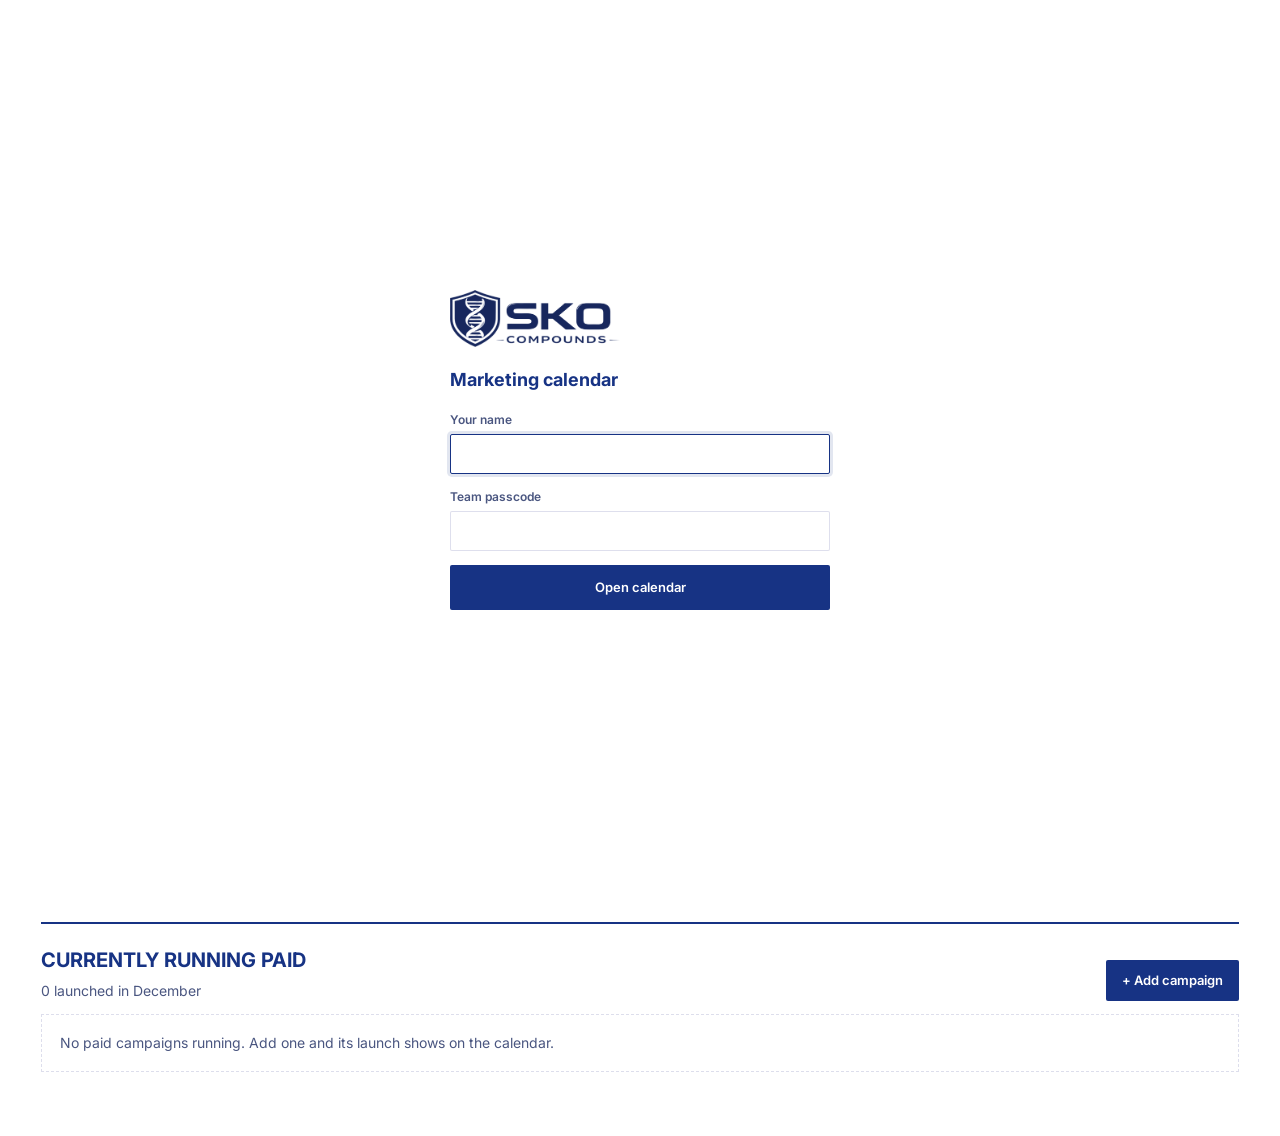
==== index.html @ e1c8b6c2 "SKO marketing calendar: content calendar, paid lines, library, LIVE playbook Co-Authored-By: Claude " ====
<!doctype html>
<html lang="en">
<head>
<meta charset="utf-8">
<meta name="viewport" content="width=device-width,initial-scale=1">
<meta name="robots" content="noindex,nofollow">
<title>SKO Marketing Calendar</title>
<link rel="icon" type="image/png" href="img/mark.png">
<link rel="preconnect" href="https://fonts.googleapis.com">
<link rel="preconnect" href="https://fonts.gstatic.com" crossorigin>
<link rel="stylesheet" href="https://fonts.googleapis.com/css2?family=Syncopate:wght@700&family=Inter:wght@400;500;600;700&family=JetBrains+Mono:wght@400&display=swap">
<link rel="stylesheet" href="app.css">
</head>
<body>

<header class="top">
  <div class="wrap top-in">
    <a class="brand" href="./"><img src="img/lockup-navy.png" alt="SKO Compounds"></a>
    <nav class="tabs" aria-label="Views">
      <button class="tab on" data-tab="cal">Calendar</button>
      <button class="tab" data-tab="lib">Library</button>
      <button class="tab" data-tab="live">LIVE playbook</button>
    </nav>
    <div class="who">
      <span class="sync" id="sync" aria-live="polite"></span>
      <button class="link" id="whoBtn" title="Change your name"></button>
    </div>
  </div>
</header>

<main>
  <!-- CALENDAR -->
  <section id="view-cal" class="wrap view">
    <div class="month-head">
      <div class="mh-left">
        <h1 class="disp" id="monthTitle"></h1>
        <div class="mnav">
          <button class="icon" id="prevM" aria-label="Previous month">&#8249;</button>
          <button class="ghost sm" id="todayBtn">Today</button>
          <button class="icon" id="nextM" aria-label="Next month">&#8250;</button>
        </div>
      </div>
      <div class="mh-right">
        <div class="filters" id="filters" role="group" aria-label="Show"></div>
        <button class="btn" id="newEntry">+ Add to calendar</button>
      </div>
    </div>

    <div class="dow" aria-hidden="true"><span>Sun</span><span>Mon</span><span>Tue</span><span>Wed</span><span>Thu</span><span>Fri</span><span>Sat</span></div>
    <div class="grid" id="grid" role="grid"></div>

    <!-- PAID -->
    <section class="paid" aria-labelledby="paidTitle">
      <div class="paid-head">
        <div>
          <h2 class="disp" id="paidTitle">Currently running paid</h2>
          <p class="sub" id="paidSum"></p>
        </div>
        <button class="btn" id="newCamp">+ Add campaign</button>
      </div>
      <div class="table-wrap">
        <table class="ptable" id="liveTable">
          <thead><tr>
            <th>Platform</th><th>Campaign</th><th>Launched</th><th class="num">Budget</th><th>Last change</th><th>Goes to</th><th>Owner</th><th>Status</th><th></th>
          </tr></thead>
          <tbody></tbody>
        </table>
      </div>
      <p class="empty" id="liveEmpty" hidden>No paid campaigns running. Add one and its launch shows on the calendar.</p>
      <details class="more" id="otherCamps">
        <summary>Scheduled, paused and ended <span id="otherCount"></span></summary>
        <div class="table-wrap">
          <table class="ptable"><thead><tr>
            <th>Platform</th><th>Campaign</th><th>Dates</th><th class="num">Budget</th><th>Owner</th><th>Status</th><th></th>
          </tr></thead><tbody id="otherBody"></tbody></table>
        </div>
      </details>
    </section>
  </section>

  <!-- LIBRARY -->
  <section id="view-lib" class="wrap view" hidden>
    <div class="month-head">
      <div class="mh-left"><h1 class="disp">Content library</h1></div>
      <div class="mh-right lib-ctl">
        <input type="search" id="libQ" placeholder="Search titles, captions, accounts" aria-label="Search content">
        <select id="libCh" aria-label="Channel"><option value="">Every channel</option></select>
        <select id="libAcct" aria-label="Account"><option value="">Every account</option></select>
        <label class="chk"><input type="checkbox" id="libFiles"> Has files</label>
      </div>
    </div>
    <div class="table-wrap">
      <table class="ptable lib">
        <thead><tr><th>Date</th><th>Where</th><th>Account</th><th>Content</th><th>Status</th><th>Files</th><th>Owner</th></tr></thead>
        <tbody id="libBody"></tbody>
      </table>
    </div>
    <p class="empty" id="libEmpty" hidden>Nothing matches.</p>
  </section>

  <!-- LIVE PLAYBOOK -->
  <section id="view-live" class="wrap view" hidden>
    <div class="pb-head">
      <h1 class="disp">TikTok LIVE, every 30 minutes</h1>
      <p class="lede">The same eight beats every half hour. People join partway through, so every block restarts the pitch for them, and every block has one deal moment and one proof moment. Log orders at the end of each block in the session on the calendar, so after a few weeks you can see which blocks sell.</p>
    </div>
    <div class="pb-grid">
      <ol class="beats" id="beats"></ol>
      <aside class="pb-side">
        <div class="card">
          <h3>Longer than 30 minutes</h3>
          <p>Rotate the block's focus so the second half hour isn't a rerun.</p>
          <ol class="rot" id="rotation"></ol>
        </div>
        <div class="card">
          <h3>Who does what</h3>
          <ul class="plain">
            <li><b>Host</b> talks to camera and holds the product.</li>
            <li><b>Second host</b> reads chat, packs orders on camera, catches what the host misses.</li>
            <li><b>Producer, off camera</b> pins the product at 0:00, 12:00 and 17:00, notes the best comment for the next Receipts beat, logs orders per block, clips moments for posts.</li>
          </ul>
        </div>
        <div class="card rules">
          <h3>Say on air</h3>
          <ul class="plain" id="saySo"></ul>
          <h3>Never say</h3>
          <ul class="plain no" id="neverSay"></ul>
        </div>
        <div class="card muted">
          <h3>If Billy approves the loyalty programme</h3>
          <p>Double points while live, the live stamp card, and the weekly Full Box draw read out in the last block. None of it is live yet, so don't promise it on air.</p>
        </div>
      </aside>
    </div>
  </section>
</main>

<!-- day drawer -->
<aside class="drawer" id="drawer" hidden aria-label="Day">
  <div class="drawer-in">
    <div class="drawer-head">
      <h3 id="drawerTitle"></h3>
      <button class="icon" data-close aria-label="Close">&times;</button>
    </div>
    <div id="drawerList"></div>
    <button class="btn wide" id="drawerAdd">+ Add to this day</button>
  </div>
</aside>

<!-- modal -->
<div class="scrim" id="scrim" hidden></div>
<dialog class="modal" id="modal" aria-labelledby="modalTitle"></dialog>

<!-- gate -->
<div class="gate" id="gate" hidden>
  <form class="gate-card" id="gateForm">
    <img src="img/lockup-navy.png" alt="SKO Compounds">
    <h2>Marketing calendar</h2>
    <label>Your name<input name="name" autocomplete="name" required maxlength="40"></label>
    <label>Team passcode<input name="pass" type="password" required autocomplete="current-password"></label>
    <p class="err" id="gateErr" hidden></p>
    <button class="btn wide" type="submit">Open calendar</button>
  </form>
</div>

<script src="app.js"></script>
</body>
</html>
---- app.css ----
:root{
  --navy:#173384; --ink:#020B77; --pig:#0130C0; --sky:#0148FE; --frost:#88A9E3;
  --paper:#EFEEEC; --mute:#4a5680; --line:rgba(2,11,119,.13); --line2:rgba(2,11,119,.07);
  --wash:#F5F7FC; --ok:#1f7a4d; --warn:#9a5b00;
}
*{box-sizing:border-box;margin:0}
html{-webkit-text-size-adjust:100%}
body{background:#fff;color:var(--ink);font:14px/1.45 Inter,ui-sans-serif,system-ui,sans-serif;-webkit-font-smoothing:antialiased;overflow-x:hidden}
button,input,select,textarea{font:inherit;color:inherit}
button{cursor:pointer;background:none;border:0}
img{display:block;max-width:100%}
[hidden]{display:none!important}
.wrap{padding-left:clamp(14px,3.2vw,44px);padding-right:clamp(14px,3.2vw,44px);max-width:1560px;margin:0 auto}
.disp{font-family:Syncopate,Inter,sans-serif;font-weight:700;text-transform:uppercase;letter-spacing:0;color:var(--navy)}

/* buttons */
.btn{background:var(--navy);color:#fff;padding:11px 16px;font-weight:600;font-size:13px;border-radius:2px;white-space:nowrap;transition:background .15s,transform .15s}
.btn:hover{background:var(--ink)}
.btn:active{transform:translateY(1px)}
.btn.wide{width:100%;padding:13px}
.btn.danger{background:#fff;color:#a4262c;border:1px solid rgba(164,38,44,.35)}
.btn.danger:hover{background:#fff5f5}
.ghost{border:1px solid var(--line);padding:9px 14px;border-radius:2px;color:var(--navy);font-weight:600;font-size:13px;background:#fff}
.ghost:hover{border-color:var(--navy)}
.ghost.sm{padding:6px 12px;font-size:12px}
.icon{width:34px;height:34px;display:grid;place-items:center;border:1px solid var(--line);border-radius:2px;color:var(--navy);font-size:20px;line-height:1;background:#fff}
.icon:hover{border-color:var(--navy)}
.link{color:var(--mute);font-size:13px;text-decoration:underline;text-decoration-color:var(--line);text-underline-offset:3px}
.link:hover{color:var(--navy)}
:focus-visible{outline:2px solid var(--sky);outline-offset:2px}

/* header */
.top{position:sticky;top:0;z-index:30;background:rgba(255,255,255,.96);backdrop-filter:blur(8px);border-bottom:1px solid var(--line)}
.top-in{display:flex;align-items:center;gap:28px;height:64px}
.brand img{height:30px;width:auto}
.tabs{display:flex;gap:4px;margin-right:auto}
.tab{padding:8px 12px;font-weight:600;color:var(--mute);border-bottom:2px solid transparent;font-size:13px}
.tab.on{color:var(--navy);border-bottom-color:var(--navy)}
.tab:hover{color:var(--navy)}
.who{display:flex;align-items:center;gap:14px;font-size:12px}
.sync{color:var(--mute)}
.sync.bad{color:#a4262c}

/* month head */
.view{padding-top:28px;padding-bottom:64px}
.month-head{display:flex;justify-content:space-between;align-items:flex-end;gap:18px;flex-wrap:wrap;margin-bottom:18px}
.mh-left{display:flex;align-items:center;gap:22px;flex-wrap:wrap}
#monthTitle{font-size:clamp(20px,2.6vw,32px);line-height:1}
.mnav{display:flex;gap:6px;align-items:center}
.mh-right{display:flex;align-items:center;gap:14px;flex-wrap:wrap}
.filters{display:flex;gap:6px;flex-wrap:wrap}
.fchip{display:inline-flex;align-items:center;gap:7px;padding:6px 10px;border:1px solid var(--line);border-radius:20px;font-size:12px;font-weight:600;color:var(--navy);background:#fff}
.fchip i{width:9px;height:9px;border-radius:50%;display:inline-block}
.fchip.off{opacity:.42}
.fchip.off i{background:#fff!important;border:1px solid var(--mute)}

/* grid */
.dow{display:grid;grid-template-columns:repeat(7,1fr);border-top:1px solid var(--line);border-left:1px solid var(--line)}
.dow span{padding:8px 10px;font-size:11px;font-weight:600;color:var(--mute);text-transform:uppercase;letter-spacing:.06em;border-right:1px solid var(--line);background:var(--wash)}
.grid{display:grid;grid-template-columns:repeat(7,1fr);border-left:1px solid var(--line);border-top:1px solid var(--line)}
.day{position:relative;min-height:128px;border-right:1px solid var(--line);border-bottom:1px solid var(--line);padding:6px 6px 8px;background:#fff;cursor:pointer;display:flex;flex-direction:column;gap:3px;min-width:0}
.day:hover{background:var(--wash)}
.day.out{background:#fbfbfd}
.day.out .dn{color:#b3b9cf}
.day .dn{font-size:12px;font-weight:600;color:var(--mute);display:flex;justify-content:space-between;align-items:center;padding:1px 2px 3px}
.day.today .dn b{background:var(--navy);color:#fff;border-radius:11px;min-width:22px;height:22px;display:inline-grid;place-items:center;padding:0 6px}
.day.today{box-shadow:inset 0 0 0 2px var(--navy)}
.day .add{opacity:0;color:var(--navy);font-size:16px;line-height:1;width:20px;height:20px;border-radius:2px}
.day:hover .add{opacity:1}
.day .add:hover{background:var(--frost);color:#fff}
.more-n{font-size:11px;color:var(--mute);font-weight:600;padding:1px 4px;text-align:left}

/* chips */
.chip{display:flex;align-items:center;gap:5px;min-width:0;font-size:11.5px;line-height:1.25;padding:3px 6px;border-radius:2px;border:1px solid var(--line);background:#fff;color:var(--ink);text-align:left;width:100%}
.chip span.t{overflow:hidden;text-overflow:ellipsis;white-space:nowrap;flex:1;min-width:0}
.chip .tm{font-family:'JetBrains Mono',ui-monospace,monospace;font-size:10px;color:var(--mute);flex:none}
.chip .st{width:7px;height:7px;border-radius:50%;flex:none;border:1.5px solid var(--navy)}
.chip .st.progress{background:linear-gradient(90deg,var(--navy) 50%,#fff 50%)}
.chip .st.scheduled{background:var(--navy)}
.chip .st.done{background:var(--ok);border-color:var(--ok)}
.chip:hover{border-color:var(--navy)}
.chip.t-post{border-left:3px solid var(--navy)}
.chip.t-email{border-left:3px solid var(--frost)}
.chip.t-promo{border-left:3px solid var(--sky)}
.chip.t-other{border-left:3px solid #b3b9cf}
.chip.t-live{background:var(--pig);border-color:var(--pig);color:#fff}
.chip.t-live .tm{color:rgba(255,255,255,.8)}
.chip.t-live .st{border-color:#fff}
.chip.t-live .st.scheduled,.chip.t-live .st.done{background:#fff;border-color:#fff}
.chip.p-launch{background:var(--navy);border-color:var(--navy);color:#fff;font-weight:600}
.chip.p-budget{background:#E7EEFB;border-color:#cddaf4;color:var(--navy)}
.chip.p-stop{background:#fff;border-style:dashed;color:var(--mute)}
.chip.p-launch .tm,.chip.p-budget .tm{color:inherit;opacity:.8}
.chip.dim{opacity:.35}

/* paid */
.paid{margin-top:44px;border-top:2px solid var(--navy);padding-top:22px}
.paid-head{display:flex;justify-content:space-between;align-items:flex-end;gap:16px;margin-bottom:14px;flex-wrap:wrap}
.paid h2{font-size:clamp(15px,1.6vw,20px)}
.sub{color:var(--mute);margin-top:6px}
.sub b{color:var(--navy)}
.table-wrap{overflow-x:auto;border:1px solid var(--line)}
.ptable{width:100%;border-collapse:collapse;font-size:13px;min-width:880px}
.ptable th{text-align:left;font-size:11px;text-transform:uppercase;letter-spacing:.06em;color:var(--mute);font-weight:600;padding:10px 12px;background:var(--wash);border-bottom:1px solid var(--line);white-space:nowrap}
.ptable td{padding:11px 12px;border-bottom:1px solid var(--line2);vertical-align:top}
.ptable tr:last-child td{border-bottom:0}
.ptable .num{text-align:right;white-space:nowrap}
.ptable td.num b{font-size:15px;color:var(--navy)}
.ptable .nm{font-weight:600;color:var(--navy)}
.ptable .s2{color:var(--mute);font-size:12px;margin-top:2px}
.plat{display:inline-block;font-size:11px;font-weight:700;padding:3px 7px;border-radius:2px;background:var(--wash);color:var(--navy);border:1px solid var(--line);white-space:nowrap}
.status{border:1px solid var(--line);border-radius:2px;padding:5px 6px;font-size:12px;font-weight:600;background:#fff;color:var(--navy)}
.status.live{border-color:var(--pig);color:var(--pig)}
.rowact{display:flex;gap:6px;justify-content:flex-end}
.rowact button{font-size:12px;font-weight:600;color:var(--navy);padding:5px 8px;border:1px solid var(--line);border-radius:2px;background:#fff;white-space:nowrap}
.rowact button:hover{border-color:var(--navy)}
.ptable a{color:var(--navy);text-decoration:underline;text-decoration-color:var(--line);text-underline-offset:3px;word-break:break-all}
.empty{padding:18px;border:1px dashed var(--line);color:var(--mute);margin-top:-1px}
.more{margin-top:18px}
.more summary{cursor:pointer;font-weight:600;color:var(--navy);padding:6px 0;font-size:13px}
.more summary span{color:var(--mute);font-weight:400}
.more .table-wrap{margin-top:8px}

/* drawer */
.drawer{position:fixed;top:0;right:0;bottom:0;width:min(420px,100vw);background:#fff;border-left:1px solid var(--line);z-index:50;box-shadow:-20px 0 50px rgba(2,11,119,.12);overflow-y:auto}
.drawer-in{padding:20px 22px 28px;display:flex;flex-direction:column;gap:10px}
.drawer-head{display:flex;justify-content:space-between;align-items:center;margin-bottom:6px}
.drawer-head h3{font-size:16px;color:var(--navy)}
.drawer .chip{font-size:13px;padding:9px 10px}
.drawer .chip .tm{font-size:11px}
.drawer .sep{font-size:11px;text-transform:uppercase;letter-spacing:.06em;color:var(--mute);font-weight:600;margin-top:8px}
.drawer .none{color:var(--mute);padding:6px 0}

/* modal */
.scrim{position:fixed;inset:0;background:rgba(2,11,40,.32);z-index:60}
.modal{position:fixed;inset:0;margin:auto;z-index:70;width:min(640px,94vw);max-height:92vh;overflow:auto;border:1px solid var(--line);border-radius:3px;padding:0;background:#fff;color:var(--ink);box-shadow:0 30px 80px rgba(2,11,119,.25)}
.modal::backdrop{background:rgba(2,11,40,.32)}
.m-head{display:flex;justify-content:space-between;align-items:center;padding:18px 22px;border-bottom:1px solid var(--line);position:sticky;top:0;background:#fff;z-index:1}
.m-head h3{font-size:16px;color:var(--navy)}
.m-body{padding:18px 22px;display:grid;grid-template-columns:1fr 1fr;gap:12px 14px}
.m-body .full{grid-column:1/-1}
.m-foot{display:flex;justify-content:space-between;align-items:center;gap:10px;padding:14px 22px;border-top:1px solid var(--line);position:sticky;bottom:0;background:#fff}
.m-foot .r{display:flex;gap:8px;margin-left:auto}
.meta{font-size:12px;color:var(--mute)}
label{display:flex;flex-direction:column;gap:5px;font-size:12px;font-weight:600;color:var(--mute)}
input,select,textarea{border:1px solid var(--line);border-radius:2px;padding:9px 10px;background:#fff;font-size:14px;font-weight:400;color:var(--ink);width:100%}
input:focus,select:focus,textarea:focus{outline:none;border-color:var(--navy);box-shadow:0 0 0 3px rgba(23,51,132,.12)}
textarea{min-height:76px;resize:vertical}
.seg{display:flex;flex-wrap:wrap;gap:6px}
.seg button{padding:7px 11px;border:1px solid var(--line);border-radius:2px;font-size:12.5px;font-weight:600;color:var(--navy);background:#fff}
.seg button.on{background:var(--navy);color:#fff;border-color:var(--navy)}
.seg button.on.live{background:var(--pig);border-color:var(--pig)}
.hint{font-size:12px;color:var(--mute);font-weight:400}

/* run of show inside a LIVE */
.ros{grid-column:1/-1;border-top:1px solid var(--line);padding-top:14px;margin-top:4px}
.ros h4{font-size:13px;color:var(--navy);margin-bottom:10px;display:flex;justify-content:space-between;align-items:baseline}
.block{border:1px solid var(--line);border-radius:2px;margin-bottom:10px}
.block-h{display:flex;justify-content:space-between;align-items:center;gap:10px;padding:9px 12px;background:var(--wash);border-bottom:1px solid var(--line)}
.block-h b{color:var(--navy);font-size:13px}
.block-h .tm{font-family:'JetBrains Mono',ui-monospace,monospace;font-size:11px;color:var(--mute)}
.block-b{padding:10px 12px;display:grid;grid-template-columns:1fr 1fr 110px;gap:8px 10px}
.block-b .full{grid-column:1/-1}
.checks{grid-column:1/-1;display:grid;grid-template-columns:1fr 1fr;gap:4px 14px}
.checks label{flex-direction:row;align-items:center;gap:8px;font-weight:500;color:var(--ink);font-size:12.5px}
.checks input{width:15px;height:15px;accent-color:var(--navy);flex:none}
.checks .tm{font-family:'JetBrains Mono',ui-monospace,monospace;font-size:10.5px;color:var(--mute);width:38px;flex:none}

/* playbook */
.pb-head{max-width:760px;margin-bottom:26px}
.pb-head h1{font-size:clamp(20px,2.6vw,32px);line-height:1.1}
.lede{margin-top:14px;color:var(--mute);font-size:15px;line-height:1.55}
.pb-grid{display:grid;grid-template-columns:minmax(0,1.5fr) minmax(0,1fr);gap:28px;align-items:start}
.beats{list-style:none;padding:0;border-top:2px solid var(--navy)}
.beat{display:grid;grid-template-columns:92px 1fr;gap:16px;padding:16px 0;border-bottom:1px solid var(--line)}
.beat .when{font-family:'JetBrains Mono',ui-monospace,monospace;font-size:12px;color:var(--mute);padding-top:2px}
.beat .when b{display:block;font-family:Inter,sans-serif;font-size:22px;color:var(--navy);font-weight:700;line-height:1.1;margin-top:2px}
.beat h3{font-size:15px;color:var(--navy);margin-bottom:4px}
.beat p{color:var(--ink);line-height:1.5}
.beat .say{margin-top:8px;padding:8px 10px;background:var(--wash);border-left:3px solid var(--frost);font-size:13px;color:var(--mute)}
.beat.key h3{color:var(--pig)}
.pb-side{display:flex;flex-direction:column;gap:14px;position:sticky;top:84px}
.card{border:1px solid var(--line);padding:16px 18px;border-radius:2px;background:#fff}
.card h3{font-size:13px;color:var(--navy);margin-bottom:8px}
.card p{color:var(--mute);font-size:13px;line-height:1.5}
.card.muted{background:var(--wash)}
.rules h3+ul{margin-bottom:12px}
.plain{list-style:none;padding:0;display:flex;flex-direction:column;gap:6px;font-size:13px}
.plain li{padding-left:16px;position:relative;line-height:1.45}
.plain li::before{content:"";position:absolute;left:0;top:.55em;width:7px;height:7px;border-radius:50%;background:var(--navy)}
.plain.no li::before{background:#fff;border:1.5px solid #a4262c}
.rot{padding-left:18px;display:flex;flex-direction:column;gap:6px;font-size:13px;color:var(--ink)}
.rot b{color:var(--navy)}

/* gate */
.gate{position:fixed;inset:0;background:#fff;z-index:90;display:grid;place-items:center;padding:20px}
.gate-card{width:min(380px,100%);display:flex;flex-direction:column;gap:14px}
.gate-card img{width:170px;margin-bottom:6px}
.gate-card h2{font-size:18px;color:var(--navy);margin-bottom:4px}
.err{color:#a4262c;font-size:13px}

.toast{position:fixed;left:50%;bottom:22px;transform:translateX(-50%);background:var(--ink);color:#fff;padding:10px 16px;border-radius:2px;font-size:13px;z-index:95;box-shadow:0 10px 30px rgba(2,11,119,.3)}

/* narrow screens: month becomes dots, day opens the drawer */
@media (max-width:820px){
  .top-in{gap:12px;height:auto;padding-top:10px;padding-bottom:10px;flex-wrap:wrap}
  .brand img{height:24px}
  .tabs{order:3;width:100%}
  .who{margin-left:auto}
  .day{min-height:64px;padding:4px}
  .day .chip{display:none}
  .day .more-n{display:none}
  .day .add{display:none}
  .dots{display:flex;flex-wrap:wrap;gap:3px;padding:0 2px}
  .dots i{width:7px;height:7px;border-radius:50%;background:var(--navy)}
  .dots i.live{background:var(--pig)} .dots i.paid{background:var(--ink);border-radius:1px}
  .dots i.email{background:var(--frost)} .dots i.promo{background:var(--sky)} .dots i.other{background:#b3b9cf}
  .dow span{padding:6px 4px;font-size:10px;text-align:center}
  .m-body{grid-template-columns:1fr}
  .block-b{grid-template-columns:1fr}
  .checks{grid-template-columns:1fr}
  .pb-grid{grid-template-columns:1fr}
  .pb-side{position:static}
  .beat{grid-template-columns:70px 1fr}
}
@media (min-width:821px){.dots{display:none}}

/* content-first calendar: where-codes, paid as a quiet line at the foot of the day */
.chip .wh{font-weight:700;font-size:10px;letter-spacing:.02em;color:var(--navy);flex:none}
.chip.t-live .wh{color:#fff}
.chip .fl{flex:none;font-size:10px;font-weight:700;color:var(--mute);padding-left:14px;background:no-repeat left center/10px url("data:image/svg+xml,%3Csvg xmlns='http://www.w3.org/2000/svg' viewBox='0 0 16 16' fill='none' stroke='%234a5680' stroke-width='1.6'%3E%3Cpath d='M10.5 4.5 5.2 9.8a1.5 1.5 0 0 0 2.1 2.1l5.6-5.6a3 3 0 0 0-4.2-4.2L3 7.8a4.5 4.5 0 0 0 6.4 6.4l4.1-4.1'/%3E%3C/svg%3E")}
.chip.t-live .fl{color:#fff;filter:brightness(4)}
.plines{margin-top:auto;padding-top:5px;border-top:1px dashed var(--line);display:flex;flex-direction:column;gap:1px}
.pline{display:block;width:100%;text-align:left;font-size:10.5px;line-height:1.35;color:var(--mute);white-space:nowrap;overflow:hidden;text-overflow:ellipsis;padding:1px 2px}
.pline:hover{color:var(--navy)}
.pline.k-launch{color:var(--navy);font-weight:600}
.pline .pn{font-weight:400;color:var(--mute)}
.drawer .pline{font-size:12.5px;padding:6px 2px;border-bottom:1px solid var(--line2);white-space:normal}
.fchip.paidf{border-style:dashed}
.dots{align-items:flex-start;align-content:flex-start}
.dots i{flex:none}

/* files */
.files .flist{display:flex;flex-direction:column;gap:6px;margin-top:6px}
.frow{display:flex;align-items:center;gap:10px;border:1px solid var(--line);border-radius:2px;padding:7px 10px;font-size:13px}
.frow .fn{flex:1;min-width:0;overflow:hidden;text-overflow:ellipsis;white-space:nowrap;color:var(--navy);font-weight:600}
.frow .fs{color:var(--mute);font-size:12px;white-space:nowrap}
.frow .bar{width:120px;height:4px;background:var(--line2);border-radius:2px;overflow:hidden}
.frow .bar i{display:block;height:100%;width:0;background:var(--navy);transition:width .2s}
.mini{font-size:12px;font-weight:600;color:var(--navy);padding:4px 9px;border:1px solid var(--line);border-radius:2px;background:#fff;white-space:nowrap}
.mini:hover{border-color:var(--navy)}
.mini:disabled{opacity:.6;cursor:default}
.mini.x{padding:2px 8px;font-size:15px;line-height:1}
.upl{display:inline-flex;flex-direction:row;align-items:center;margin-top:8px;border:1px dashed var(--navy);color:var(--navy);padding:9px 14px;border-radius:2px;cursor:pointer;font-size:13px;font-weight:600;width:max-content}
.upl:hover{background:var(--wash)}
.upl input{position:absolute;width:1px;height:1px;opacity:0;pointer-events:none}

/* library */
.lib-ctl input[type=search]{width:260px}
.lib-ctl select{width:auto}
.chk{flex-direction:row;align-items:center;gap:7px;font-size:13px;color:var(--navy);white-space:nowrap}
.chk input{width:15px;height:15px;accent-color:var(--navy)}
.ptable.lib tr.lrow{cursor:pointer}
.ptable.lib tr.lrow:hover td{background:var(--wash)}
.ptable .clip{max-width:420px;overflow:hidden;text-overflow:ellipsis;white-space:nowrap}
.plat.live{background:var(--pig);color:#fff;border-color:var(--pig)}
.fcell{display:flex;flex-wrap:wrap;gap:4px;max-width:260px}
@media (max-width:820px){
  .lib-ctl{width:100%}
  .lib-ctl input[type=search]{width:100%}
  .plines{border-top:0;padding-top:2px}
  .pline{font-size:0;height:3px;padding:0;background:var(--ink);border-radius:1px;margin-top:2px}
  .pline .pn{display:none}
  .drawer .pline{font-size:12.5px;height:auto;background:none;padding:6px 2px}
  .drawer .pline .pn{display:inline}
}
/* two-line chip: where + when, then what */
.day .chip{flex-wrap:wrap;row-gap:1px;align-items:center}
.day .chip span.t{flex-basis:100%;font-size:11.5px;padding-left:12px}
.day .chip .fl{margin-left:auto}
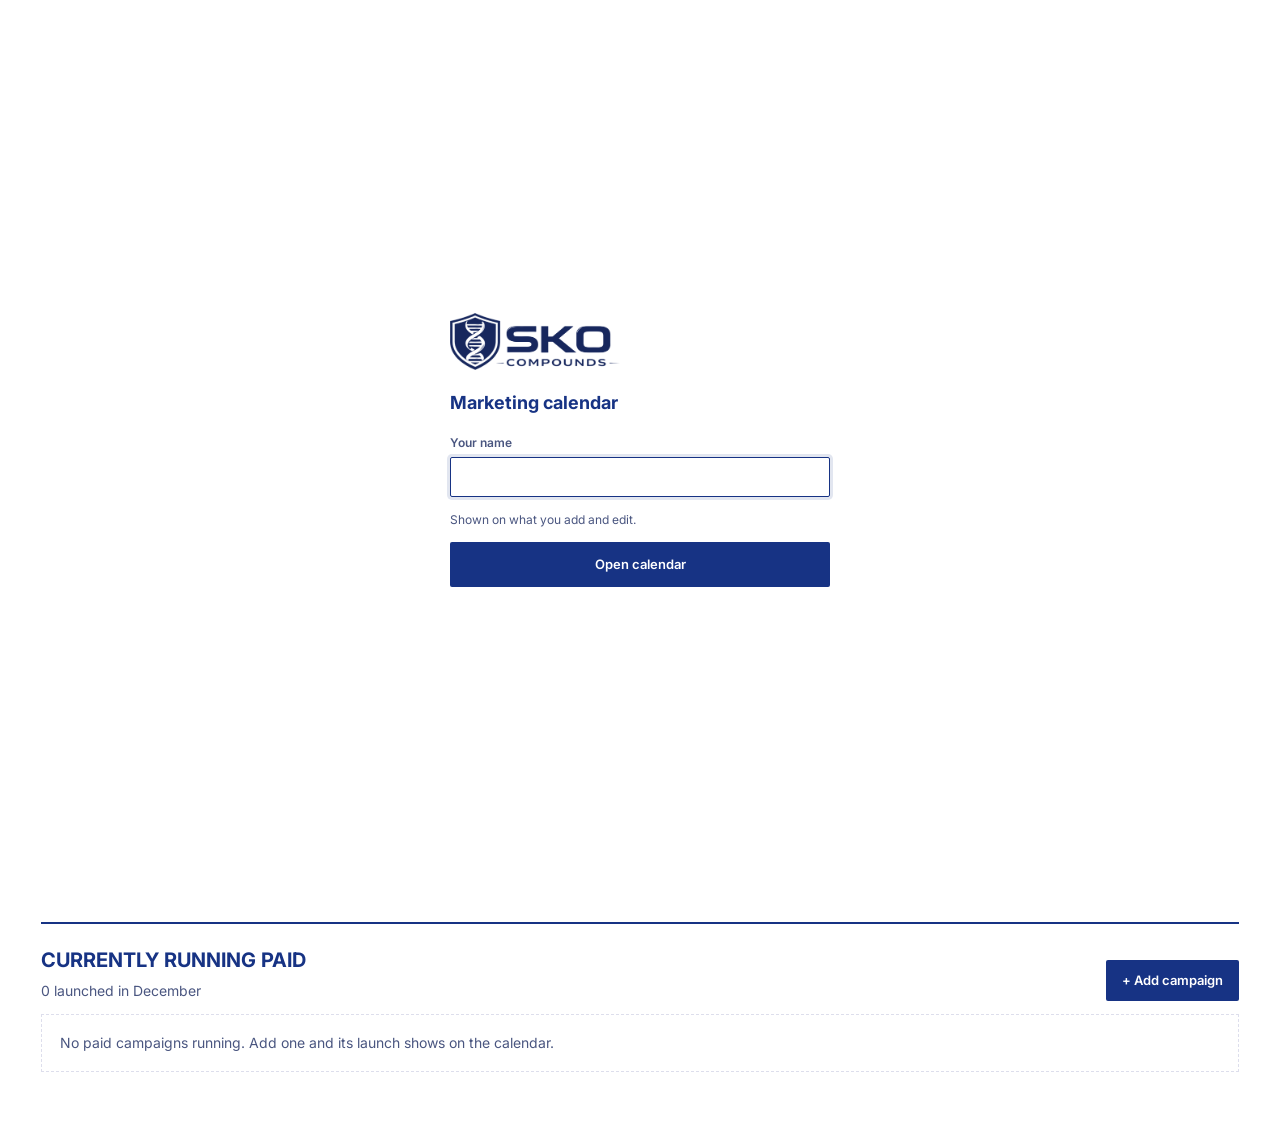
==== commit 5d9267be: "No passcode: the calendar opens with your name only Co-Authored-By: Claude Opus 5 <noreply@anthropic" ====
--- a/index.html
+++ b/index.html
@@ -9,7 +9,7 @@
 <link rel="preconnect" href="https://fonts.googleapis.com">
 <link rel="preconnect" href="https://fonts.gstatic.com" crossorigin>
 <link rel="stylesheet" href="https://fonts.googleapis.com/css2?family=Syncopate:wght@700&family=Inter:wght@400;500;600;700&family=JetBrains+Mono:wght@400&display=swap">
-<link rel="stylesheet" href="app.css">
+<link rel="stylesheet" href="app.css?v=5">
 </head>
 <body>
 
@@ -20,6 +20,7 @@
       <button class="tab on" data-tab="cal">Calendar</button>
       <button class="tab" data-tab="lib">Library</button>
       <button class="tab" data-tab="live">LIVE playbook</button>
+      <button class="tab" data-tab="pay">Creator payouts</button>
     </nav>
     <div class="who">
       <span class="sync" id="sync" aria-live="polite"></span>
@@ -98,6 +99,60 @@
     <p class="empty" id="libEmpty" hidden>Nothing matches.</p>
   </section>
 
+  <!-- CREATOR PAYOUTS -->
+  <section id="view-pay" class="wrap view" hidden>
+    <div class="month-head">
+      <div class="mh-left">
+        <h1 class="disp">Creator payouts</h1>
+        <div class="mnav">
+          <button class="icon" id="prevW" aria-label="Previous week">&#8249;</button>
+          <span class="wk" id="weekLbl"></span>
+          <button class="icon" id="nextW" aria-label="Next week">&#8250;</button>
+        </div>
+      </div>
+      <div class="mh-right">
+        <label class="btn upl-btn"><input type="file" id="importFile" accept=".csv,.xlsx,.xls,text/csv">Import TikTok report</label>
+      </div>
+    </div>
+    <p class="sub" id="paySrc"></p>
+
+    <div class="table-wrap">
+      <table class="ptable pay">
+        <thead><tr><th>Creator</th><th class="num">Conversions</th><th class="num">Rate</th><th class="num">Payout</th><th>Videos</th><th>Status</th><th></th></tr></thead>
+        <tbody id="payBody"></tbody>
+        <tfoot id="payFoot"></tfoot>
+      </table>
+    </div>
+
+    <section class="unassigned" id="unassigned" hidden>
+      <h3>Videos with conversions that aren't matched to a creator</h3>
+      <p class="sub">Pick who made each one. It's remembered for every future week.</p>
+      <div class="table-wrap"><table class="ptable"><thead><tr><th>Video or ad</th><th class="num">Conversions</th><th>Belongs to</th></tr></thead><tbody id="unBody"></tbody></table></div>
+    </section>
+
+    <div class="pay-grid">
+      <section>
+        <div class="paid-head"><h2 class="disp">Creators</h2><button class="btn" id="newCreator">+ Add creator</button></div>
+        <div class="table-wrap"><table class="ptable"><thead><tr><th>Creator</th><th>Matches</th><th class="num">Per conversion</th><th class="num">Weekly flat</th><th></th></tr></thead><tbody id="crBody"></tbody></table></div>
+        <p class="sub" id="exclNote"></p>
+      </section>
+      <section>
+        <div class="paid-head"><h2 class="disp">Past weeks</h2></div>
+        <div class="table-wrap"><table class="ptable"><thead><tr><th>Week</th><th class="num">Conversions</th><th class="num">Payout</th><th>Status</th></tr></thead><tbody id="histBody"></tbody></table></div>
+      </section>
+    </div>
+
+    <details class="more how">
+      <summary>How the count works</summary>
+      <ol class="rot">
+        <li>In TikTok Ads Manager, open Reporting and run a custom report for the week (Monday to Sunday) with <b>Video material ID</b>, <b>Ad name</b> and <b>Conversions</b> (or Purchases). Export it as CSV or XLSX.</li>
+        <li>Import it here on that week. Each row is matched to a creator by a video ID you've assigned, or by the creator's name tag in the video or ad name.</li>
+        <li>Conversions are the purchases TikTok attributes to each video under the ad account's attribution settings.</li>
+        <li>So matching is automatic: name every creator's file with their tag before it goes into the Creative Library (HANNA_hook1_9x16.mp4), and keep one creator per ad. An ad that mixes two creators can only be split with the per-video export.</li>
+      </ol>
+    </details>
+  </section>
+
   <!-- LIVE PLAYBOOK -->
   <section id="view-live" class="wrap view" hidden>
     <div class="pb-head">
@@ -157,12 +212,12 @@
     <img src="img/lockup-navy.png" alt="SKO Compounds">
     <h2>Marketing calendar</h2>
     <label>Your name<input name="name" autocomplete="name" required maxlength="40"></label>
-    <label>Team passcode<input name="pass" type="password" required autocomplete="current-password"></label>
     <p class="err" id="gateErr" hidden></p>
+    <p class="hint">Shown on what you add and edit.</p>
     <button class="btn wide" type="submit">Open calendar</button>
   </form>
 </div>
 
-<script src="app.js"></script>
+<script src="app.js?v=5"></script>
 </body>
 </html>
--- a/app.css
+++ b/app.css
@@ -278,3 +278,23 @@
 .day .chip{flex-wrap:wrap;row-gap:1px;align-items:center}
 .day .chip span.t{flex-basis:100%;font-size:11.5px;padding-left:12px}
 .day .chip .fl{margin-left:auto}
+
+/* creator payouts */
+.wk{font-weight:600;color:var(--navy);min-width:210px;text-align:center;font-size:14px}
+.upl-btn{position:relative;cursor:pointer}
+.upl-btn input{position:absolute;width:1px;height:1px;opacity:0;pointer-events:none}
+#paySrc{margin:-6px 0 14px}
+.ptable.pay tfoot td{border-top:2px solid var(--navy);font-weight:700;color:var(--navy);padding:11px 12px;background:var(--wash)}
+.paidtag{display:inline-block;font-size:11px;font-weight:700;color:#fff;background:var(--ok);padding:3px 7px;border-radius:2px}
+.warn{color:var(--warn);font-weight:600;font-size:12px}
+.unassigned{margin-top:22px;border:1px solid var(--frost);background:#F6F9FF;padding:16px}
+.unassigned h3{font-size:14px;color:var(--navy)}
+.unassigned .sub{margin:4px 0 12px}
+.pay-grid{display:grid;grid-template-columns:1.3fr 1fr;gap:28px;margin-top:36px}
+.pay-grid h2{font-size:clamp(14px,1.4vw,18px)}
+.pay-grid .ptable{min-width:0}
+.how{margin-top:28px;max-width:860px}
+.how .rot{margin-top:10px;line-height:1.55;color:var(--ink)}
+.vrow{display:flex;gap:8px;align-items:center}
+@media (max-width:820px){.pay-grid{grid-template-columns:1fr}.wk{min-width:0}}
+.demo-bar{background:var(--navy);color:#fff;font-size:12.5px;text-align:center;padding:8px 14px}
